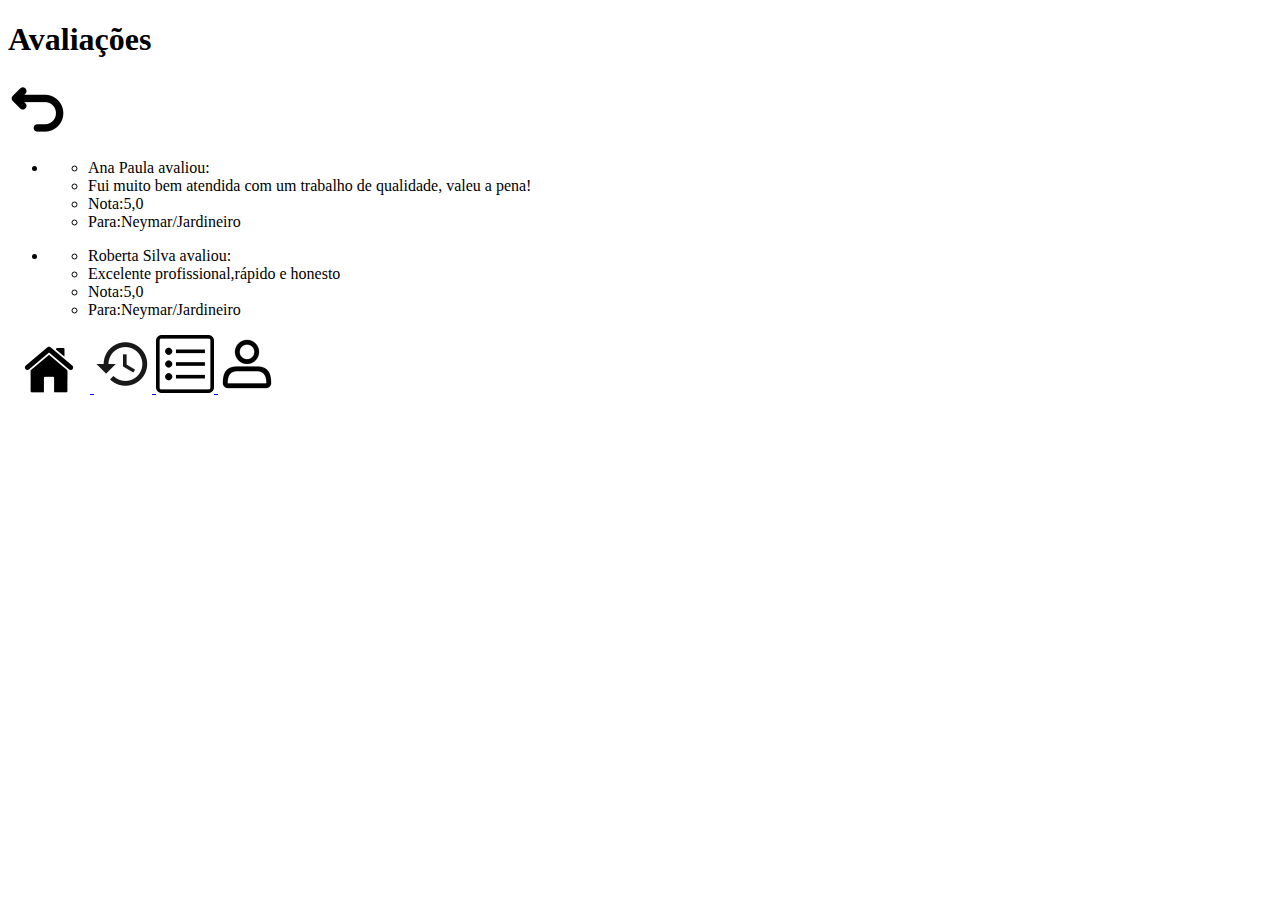
==== avaliações.html @ dd208399 "a" ====
<!DOCTYPE html>
<html lang="en">
<head>
    <meta charset="UTF-8">
    <meta http-equiv="X-UA-Compatible" content="IE=edge">
    <meta name="viewport" content="width=device-width, initial-scale=1.0">
    <title>Avaliações</title>
</head>
<body>
    <header>
        <h1>Avaliações</h1>
        <a href='Perfil_Neymar.html'>
            <img src = 'Img/Icone Seta.png' alt = 'seta'>
        </a>
    </header>
    <main>
        <ul>
            <li>
                <ul>
                    <li>Ana Paula avaliou:</li>
                    <li>Fui muito bem atendida com um trabalho de qualidade, valeu a pena!</li>
                    <li>Nota:5,0</li>
                    <li>Para:Neymar/Jardineiro</li>
                </ul>
            </li>
            <li>
                <ul>
                    <p></p>
                    <li>Roberta Silva avaliou:</li>
                    <li>Excelente profissional,rápido e honesto</li>
                    <li>Nota:5,0</li>
                    <li>Para:Neymar/Jardineiro</li>
                </ul>
            </li>
        </ul> 
    </main>
    <footer>
        <a href="#">
            <img src="Img/Home.png"alt = 'Home'>
        </a>
        <a href="#">
            <img src="Img/Histórico.png"alt = 'Histórico'>
        </a>
        <a href="#">
            <img src="Img/Pedios em andamento.png"alt = 'Pedidos_em_andamento'>
        </a>
        <a href="#">
            <img src="Img/Icone Perfil Usuario.png"alt = 'Perfil'>
        </a>
    </footer>
</body>
</html>
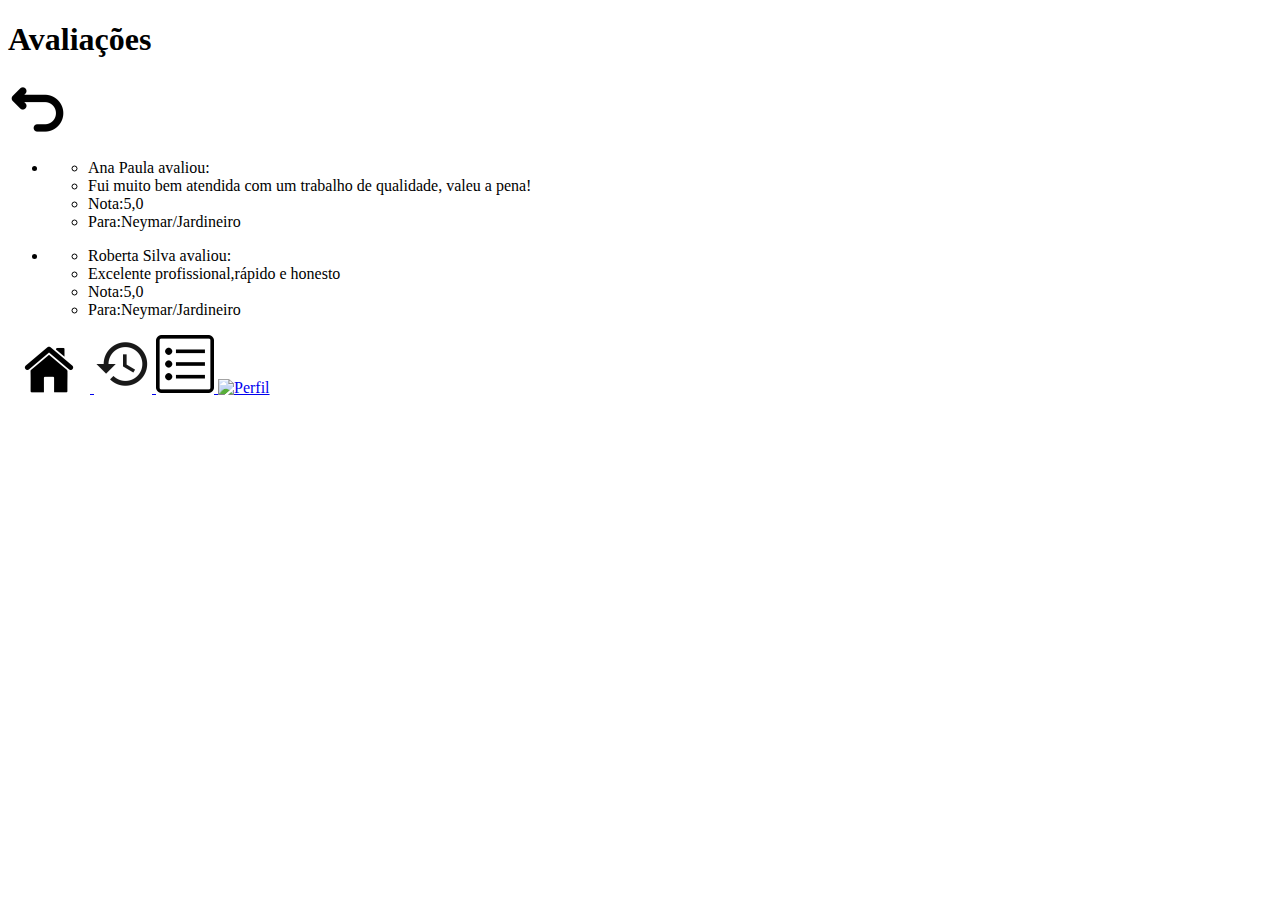
==== commit d71f33fd: "correção" ====
--- a/avaliações.html
+++ b/avaliações.html
@@ -10,7 +10,7 @@
     <header>
         <h1>Avaliações</h1>
         <a href='Perfil_Neymar.html'>
-            <img src = 'Img/Icone Seta.png' alt = 'seta'>
+            <img src = 'Img/Icone_Seta.png' alt = 'seta'>
         </a>
     </header>
     <main>
@@ -42,10 +42,10 @@
             <img src="Img/Histórico.png"alt = 'Histórico'>
         </a>
         <a href="#">
-            <img src="Img/Pedios em andamento.png"alt = 'Pedidos_em_andamento'>
+            <img src="Img/Pedios_em_andamento.png"alt = 'Pedidos_em_andamento'>
         </a>
         <a href="#">
-            <img src="Img/Icone Perfil Usuario.png"alt = 'Perfil'>
+            <img src="Img/Icone Perfil_Usuario.png"alt = 'Perfil'>
         </a>
     </footer>
 </body>
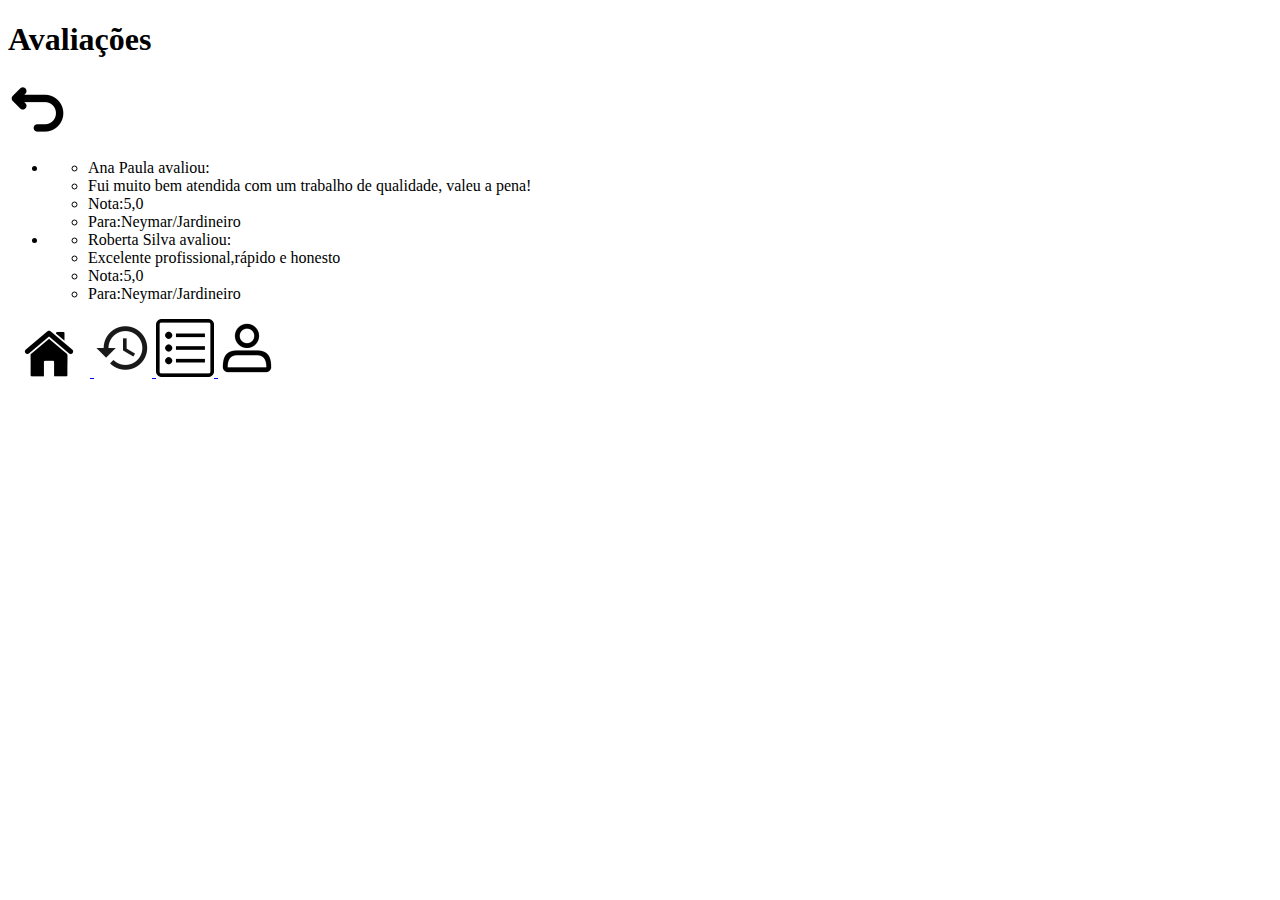
==== commit 5ab646eb: "correção avaliações" ====
--- a/avaliações.html
+++ b/avaliações.html
@@ -25,7 +25,7 @@
             </li>
             <li>
                 <ul>
-                    <p></p>
+
                     <li>Roberta Silva avaliou:</li>
                     <li>Excelente profissional,rápido e honesto</li>
                     <li>Nota:5,0</li>
@@ -36,16 +36,16 @@
     </main>
     <footer>
         <a href="#">
-            <img src="Img/Home.png"alt = 'Home'>
+            <img src="Img/Home.png" alt = 'Home'>
         </a>
         <a href="#">
-            <img src="Img/Histórico.png"alt = 'Histórico'>
+            <img src="Img/Histórico.png" alt = 'Histórico'>
         </a>
         <a href="#">
-            <img src="Img/Pedios_em_andamento.png"alt = 'Pedidos_em_andamento'>
+            <img src="Img/Pedios_em_andamento.png" alt = 'Pedidos_em_andamento'>
         </a>
         <a href="#">
-            <img src="Img/Icone Perfil_Usuario.png"alt = 'Perfil'>
+            <img src="Img/Icone_Perfil_Usuario.png" alt = 'Perfil'>
         </a>
     </footer>
 </body>
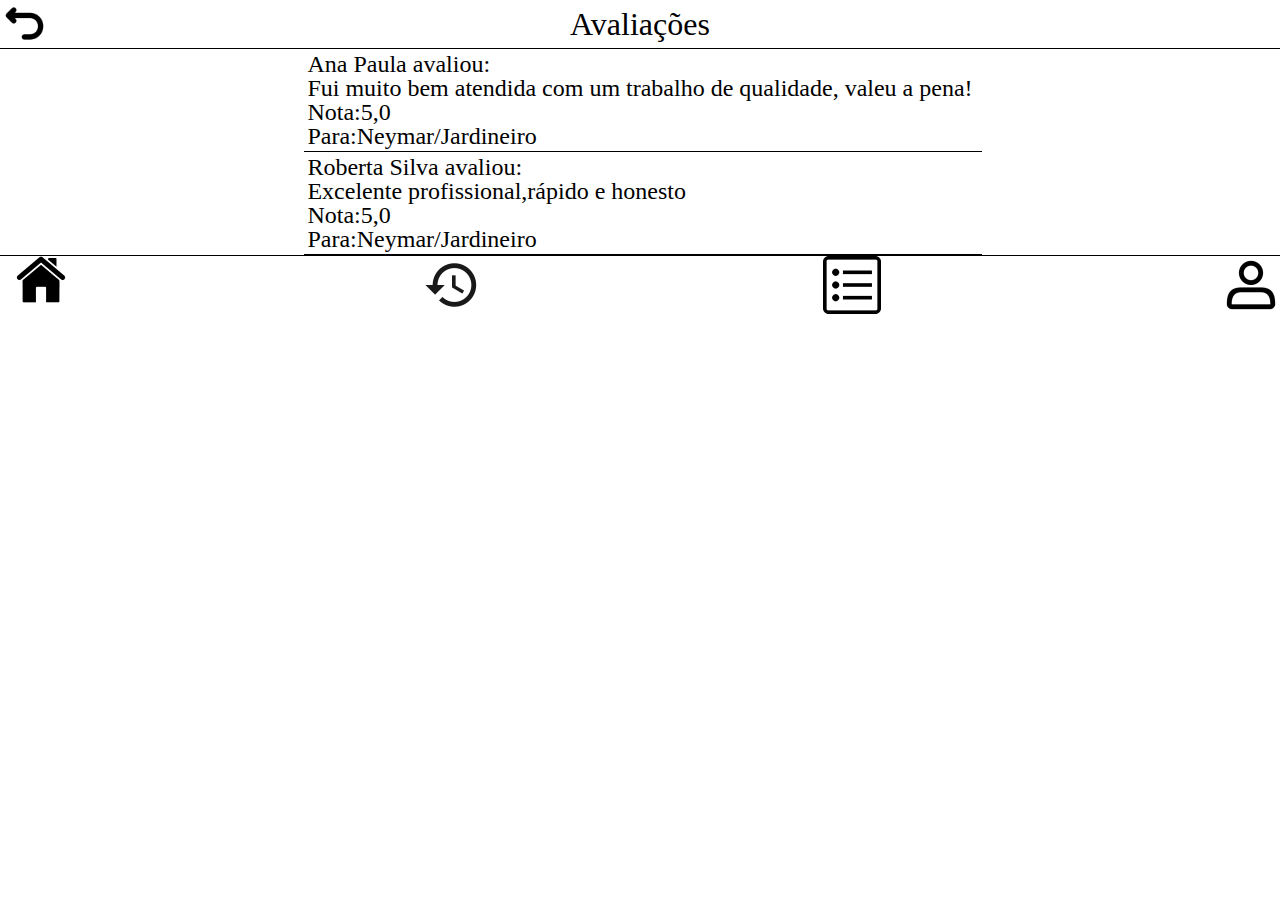
==== commit 99f3a939: "css" ====
--- a/avaliações.html
+++ b/avaliações.html
@@ -1,22 +1,24 @@
 <!DOCTYPE html>
-<html lang="en">
+<html lang="pt-br">
 <head>
     <meta charset="UTF-8">
     <meta http-equiv="X-UA-Compatible" content="IE=edge">
     <meta name="viewport" content="width=device-width, initial-scale=1.0">
     <title>Avaliações</title>
+    <link rel="stylesheet" href="css/reset.css">
+    <link rel="stylesheet" href="css/avaliações.css"> 
 </head>
 <body>
     <header>
         <h1>Avaliações</h1>
-        <a href='Perfil_Neymar.html'>
-            <img src = 'Img/Icone_Seta.png' alt = 'seta'>
+        <a href='Perfil_Neymar.html' class="link_seta">
+            <img src = 'Img/Icone_Seta.png' alt = 'seta' class="seta">
         </a>
     </header>
     <main>
         <ul>
             <li>
-                <ul>
+                <ul class="caixa">
                     <li>Ana Paula avaliou:</li>
                     <li>Fui muito bem atendida com um trabalho de qualidade, valeu a pena!</li>
                     <li>Nota:5,0</li>
@@ -24,7 +26,7 @@
                 </ul>
             </li>
             <li>
-                <ul>
+                <ul class="caixa">
 
                     <li>Roberta Silva avaliou:</li>
                     <li>Excelente profissional,rápido e honesto</li>
--- a/css/avaliações.css
+++ b/css/avaliações.css
@@ -0,0 +1,48 @@
+body{
+    width: 100%;
+    height: 100%;
+    display: flex;
+    flex-direction: column;
+    align-items: center;
+    justify-content: center;
+}
+
+header{
+    width: 100%;
+    height: 3rem;
+    display: flex;
+    justify-content: center;
+    align-items: center;
+    border-bottom: 1px solid black;
+    position: relative;
+    font-size: 2rem;
+}
+.link_seta{
+    position: absolute;
+    top: 0.1rem;
+    left: 0.2rem;
+} 
+
+.seta{
+    width: 2.7rem;
+    height:2.7rem ;
+}
+
+footer{
+    width: 100%;
+    height: 4rem;
+    display:flex;
+    justify-content: space-between;
+    border-top: 1px solid black;
+}
+
+.caixa{
+    width: 100%;
+    height: 6rem;
+    border-bottom: 1px solid black;
+    padding: 3px;
+}
+
+ul{
+    font-size: 1.5rem;
+}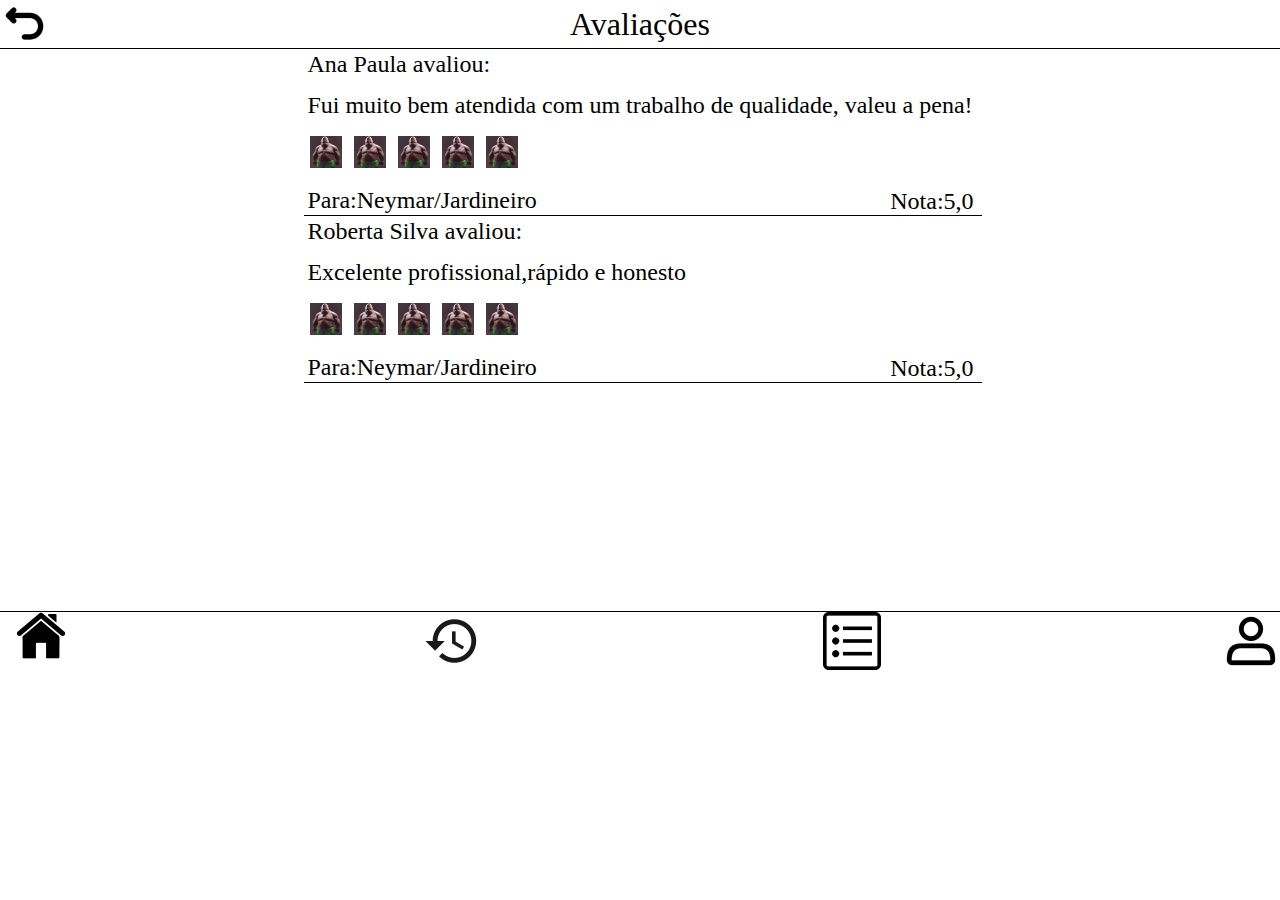
==== commit 55ffa700: "avaliações" ====
--- a/avaliações.html
+++ b/avaliações.html
@@ -21,16 +21,53 @@
                 <ul class="caixa">
                     <li>Ana Paula avaliou:</li>
                     <li>Fui muito bem atendida com um trabalho de qualidade, valeu a pena!</li>
-                    <li>Nota:5,0</li>
+                    <li>
+                        <ul class = "posição_estrela">
+                            <li>
+                                <img src = 'Img/patrick.jpg' alt = 'estrela' class="estrela">
+                            </li>
+                            <li>
+                                <img src = 'Img/patrick.jpg' alt = 'estrela' class="estrela">
+                            </li>
+                            <li>
+                                <img src = 'Img/patrick.jpg' alt = 'estrela' class="estrela">
+                            </li>
+                            <li>
+                                <img src = 'Img/patrick.jpg' alt = 'estrela' class="estrela">
+                            </li>
+                            <li>
+                                <img src = 'Img/patrick.jpg' alt = 'estrela' class="estrela">
+                            </li>
+                        </ul>
+                    </li>
+                    <li class="nota">Nota:5,0</li>
                     <li>Para:Neymar/Jardineiro</li>
                 </ul>
             </li>
             <li>
                 <ul class="caixa">
-
                     <li>Roberta Silva avaliou:</li>
                     <li>Excelente profissional,rápido e honesto</li>
-                    <li>Nota:5,0</li>
+                    <li>
+                        <ul class="posição_estrela">
+                            <li>
+                                <img src = 'Img/patrick.jpg' alt = 'estrela' class="estrela">
+                            </li>
+                            <li>
+                                <img src = 'Img/patrick.jpg' alt = 'estrela' class="estrela">
+                            </li>
+                            <li>
+                                <img src = 'Img/patrick.jpg' alt = 'estrela' class="estrela">
+                            </li>
+                            <li>
+                                <img src = 'Img/patrick.jpg' alt = 'estrela' class="estrela">
+                            </li>
+                            <li>
+                                <img src = 'Img/patrick.jpg' alt = 'estrela' class="estrela">
+                            </li>
+                        </ul>
+                    </li>
+                    <li class="nota">Nota:5,0</li>
                     <li>Para:Neymar/Jardineiro</li>
                 </ul>
             </li>
--- a/css/avaliações.css
+++ b/css/avaliações.css
@@ -5,6 +5,7 @@
     flex-direction: column;
     align-items: center;
     justify-content: center;
+    position:relative;
 }
 
 header{
@@ -25,7 +26,7 @@
 
 .seta{
     width: 2.7rem;
-    height:2.7rem ;
+    height:2.7rem;
 }
 
 footer{
@@ -34,15 +35,44 @@
     display:flex;
     justify-content: space-between;
     border-top: 1px solid black;
+    position:absolute;
+    bottom: -18.3rem;
 }
 
 .caixa{
     width: 100%;
-    height: 6rem;
+    height: 10rem;
     border-bottom: 1px solid black;
     padding: 3px;
+    position: relative;
+}
+
+.nota{
+    position:absolute;
+    right: 0.5rem;
+    bottom: 0.1rem;
 }
 
 ul{
     font-size: 1.5rem;
+    display: flex;
+    flex-direction: column;
+    justify-content: space-between;
+}
+
+.estrela{
+    height: 2rem;
+    width: 2rem;
+}
+
+.posição_estrela{
+    display: flex;
+    flex-direction: row;
+    justify-content: space-between;
+    width: 13rem;
+    height: 2rem;
+    /* border: 1px solid black; */
+    padding: 3px;
+    position: relative;
+
 }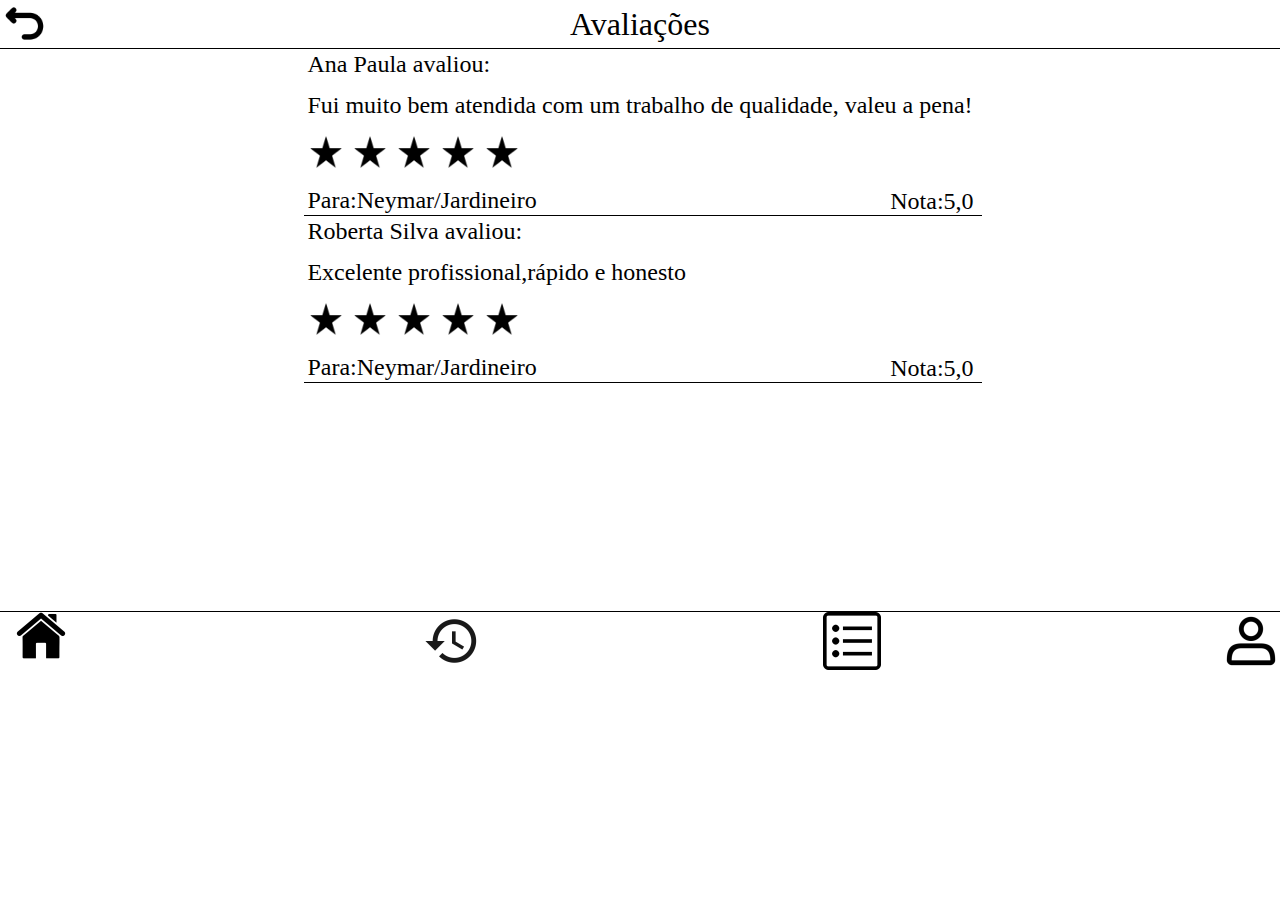
==== commit 8877657a: "ol" ====
--- a/avaliações.html
+++ b/avaliações.html
@@ -24,19 +24,19 @@
                     <li>
                         <ul class = "posição_estrela">
                             <li>
-                                <img src = 'Img/patrick.jpg' alt = 'estrela' class="estrela">
+                                <img src = 'Img/estrela.png' alt = 'estrela' class="estrela">
                             </li>
                             <li>
-                                <img src = 'Img/patrick.jpg' alt = 'estrela' class="estrela">
+                                <img src = 'Img/estrela.png' alt = 'estrela' class="estrela">
                             </li>
                             <li>
-                                <img src = 'Img/patrick.jpg' alt = 'estrela' class="estrela">
+                                <img src = 'Img/estrela.png' alt = 'estrela' class="estrela">
                             </li>
                             <li>
-                                <img src = 'Img/patrick.jpg' alt = 'estrela' class="estrela">
+                                <img src = 'Img/estrela.png' alt = 'estrela' class="estrela">
                             </li>
                             <li>
-                                <img src = 'Img/patrick.jpg' alt = 'estrela' class="estrela">
+                                <img src = 'Img/estrela.png' alt = 'estrela' class="estrela">
                             </li>
                         </ul>
                     </li>
@@ -51,19 +51,19 @@
                     <li>
                         <ul class="posição_estrela">
                             <li>
-                                <img src = 'Img/patrick.jpg' alt = 'estrela' class="estrela">
+                                <img src = 'Img/estrela.png' alt = 'estrela' class="estrela">
                             </li>
                             <li>
-                                <img src = 'Img/patrick.jpg' alt = 'estrela' class="estrela">
+                                <img src = 'Img/estrela.png' alt = 'estrela' class="estrela">
                             </li>
                             <li>
-                                <img src = 'Img/patrick.jpg' alt = 'estrela' class="estrela">
+                                <img src = 'Img/estrela.png' alt = 'estrela' class="estrela">
                             </li>
                             <li>
-                                <img src = 'Img/patrick.jpg' alt = 'estrela' class="estrela">
+                                <img src = 'Img/estrela.png' alt = 'estrela' class="estrela">
                             </li>
                             <li>
-                                <img src = 'Img/patrick.jpg' alt = 'estrela' class="estrela">
+                                <img src = 'Img/estrela.png' alt = 'estrela' class="estrela">
                             </li>
                         </ul>
                     </li>
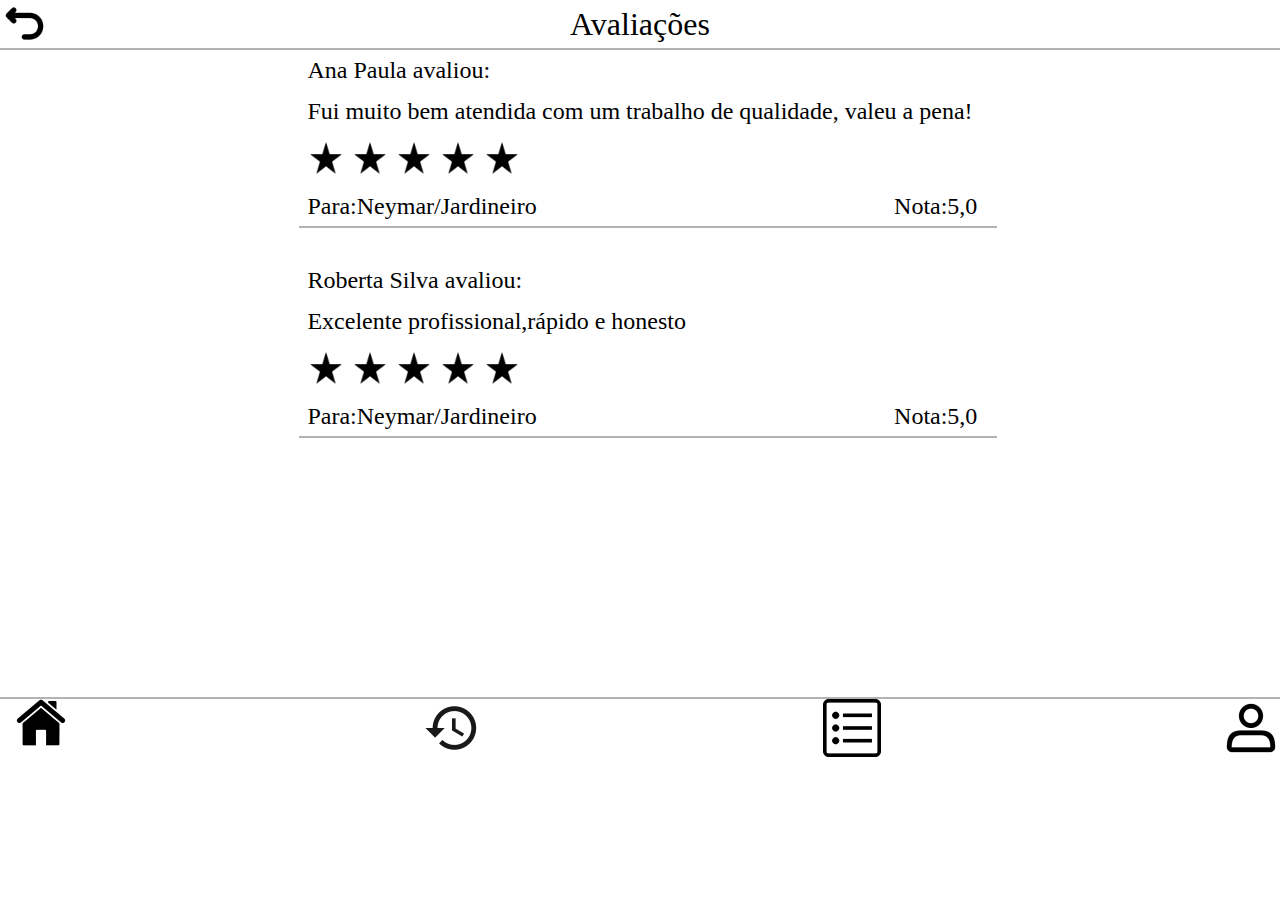
==== commit 3720516e: "fontes" ====
--- a/avaliações.html
+++ b/avaliações.html
@@ -6,7 +6,13 @@
     <meta name="viewport" content="width=device-width, initial-scale=1.0">
     <title>Avaliações</title>
     <link rel="stylesheet" href="css/reset.css">
-    <link rel="stylesheet" href="css/avaliações.css"> 
+    <link rel="stylesheet" href="css/avaliações.css">
+    <link rel="preconnect" href="https://fonts.googleapis.com">
+    <link rel="preconnect" href="https://fonts.gstatic.com" crossorigin>
+    <link href="https://fonts.googleapis.com/css2?family=Oswald:wght@200;300;400;500;600;700&display=swap" rel="stylesheet">
+    <link rel="preconnect" href="https://fonts.googleapis.com">
+    <link rel="preconnect" href="https://fonts.gstatic.com" crossorigin>
+    <link href="https://fonts.googleapis.com/css2?family=Crimson+Text:ital,wght@0,400;0,600;0,700;1,400;1,600;1,700&display=swap" rel="stylesheet">
 </head>
 <body>
     <header>
--- a/css/avaliações.css
+++ b/css/avaliações.css
@@ -14,9 +14,15 @@
     display: flex;
     justify-content: center;
     align-items: center;
-    border-bottom: 1px solid black;
+    border-bottom: 2px solid #B3B3B3;
     position: relative;
     font-size: 2rem;
+}
+.oswald{
+    font-family: 'Oswald', sans-serif;
+}
+.crimson{
+    font-family: 'Crimson Text', serif;;
 }
 .link_seta{
     position: absolute;
@@ -34,7 +40,7 @@
     height: 4rem;
     display:flex;
     justify-content: space-between;
-    border-top: 1px solid black;
+    border-top: 2px solid #B3B3B3;
     position:absolute;
     bottom: -18.3rem;
 }
@@ -42,15 +48,16 @@
 .caixa{
     width: 100%;
     height: 10rem;
-    border-bottom: 1px solid black;
-    padding: 3px;
+    border-bottom: 2px solid #B3B3B3;
+    padding: 0.5rem;
     position: relative;
+    margin-bottom: 2rem;
 }
 
 .nota{
     position:absolute;
-    right: 0.5rem;
-    bottom: 0.1rem;
+    right: 1.2rem;
+    bottom: 0.5rem;
 }
 
 ul{
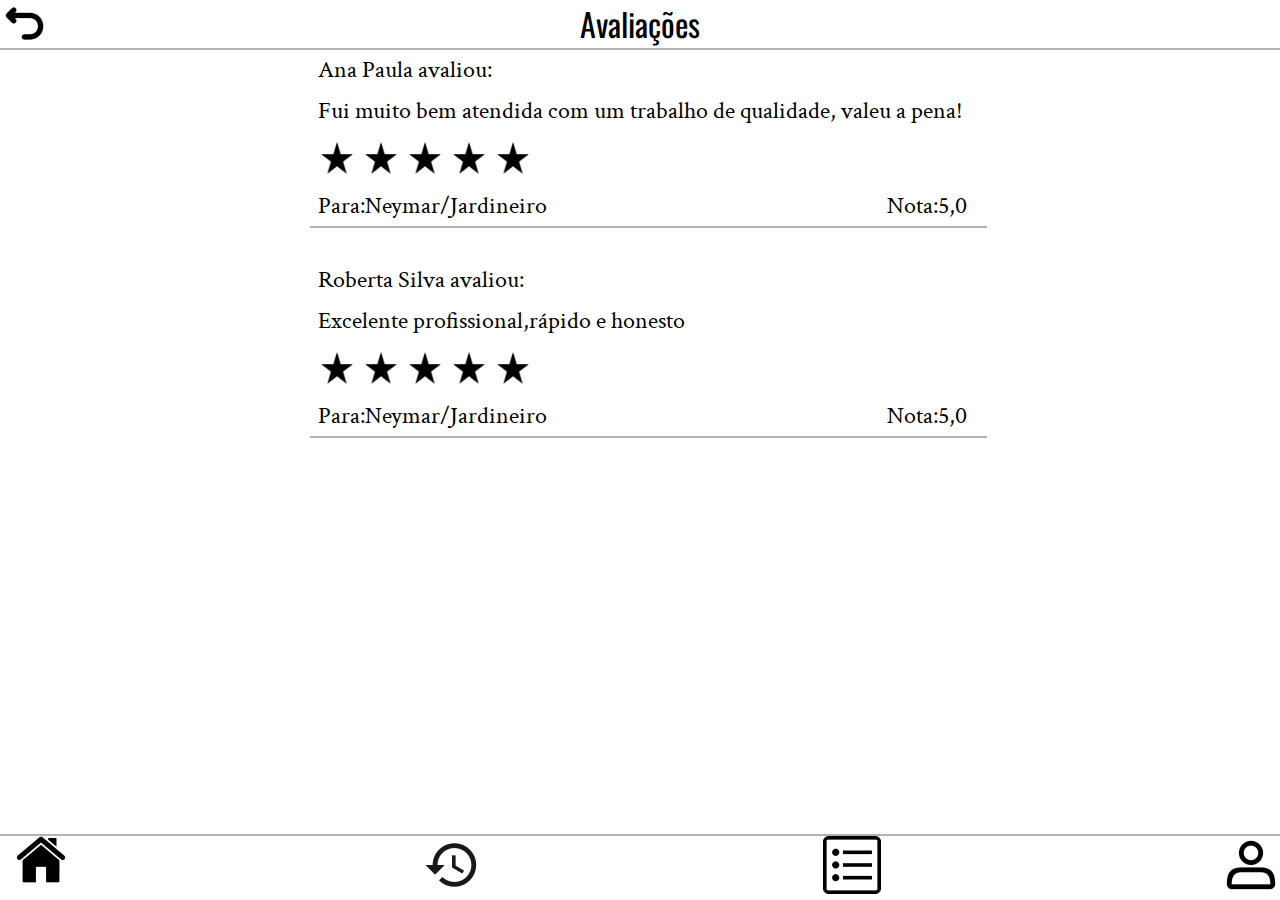
==== commit 03fb07a4: "correção" ====
--- a/avaliações.html
+++ b/avaliações.html
@@ -16,12 +16,12 @@
 </head>
 <body>
     <header>
-        <h1>Avaliações</h1>
+        <h1 class="oswald">Avaliações</h1>
         <a href='Perfil_Neymar.html' class="link_seta">
             <img src = 'Img/Icone_Seta.png' alt = 'seta' class="seta">
         </a>
     </header>
-    <main>
+    <main class="crimson">
         <ul>
             <li>
                 <ul class="caixa">
--- a/css/avaliações.css
+++ b/css/avaliações.css
@@ -1,10 +1,13 @@
+html{
+    height: 100%;
+    width: 100%;
+}
 body{
     width: 100%;
     height: 100%;
     display: flex;
     flex-direction: column;
     align-items: center;
-    justify-content: center;
     position:relative;
 }
 
@@ -42,7 +45,7 @@
     justify-content: space-between;
     border-top: 2px solid #B3B3B3;
     position:absolute;
-    bottom: -18.3rem;
+    bottom: 0;
 }
 
 .caixa{
